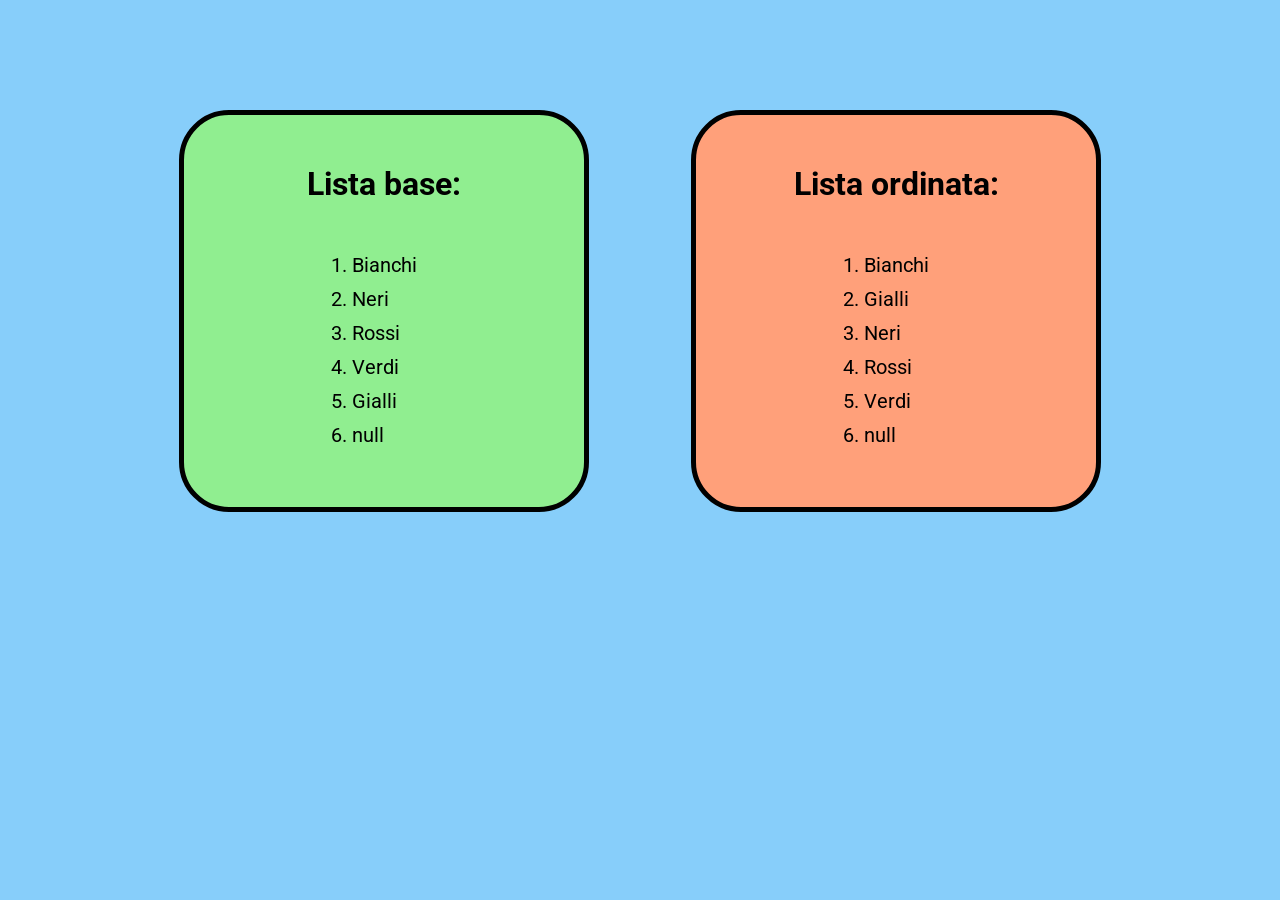
==== BONUS/index.html @ 951f0fdf "BONUS" ====
<!DOCTYPE html>
<html lang="en">
<head>
    <meta charset="UTF-8">
    <meta http-equiv="X-UA-Compatible" content="IE=edge">
    <meta name="viewport" content="width=device-width, initial-scale=1.0">
    <link rel="preconnect" href="https://fonts.googleapis.com">
    <link rel="preconnect" href="https://fonts.gstatic.com" crossorigin>
    <link href="https://fonts.googleapis.com/css2?family=Roboto:ital,wght@0,100;0,300;0,400;0,500;0,700;0,900;1,100;1,300;1,400;1,500;1,700;1,900&display=swap" rel="stylesheet">
    <link rel="stylesheet" href="css/style.css">
    <title>Lista Cognomi</title>
</head>
<body>
    <div class="container">
        <div class="row">
            <div class="box">
                <h1>Lista base:</h1>
                <ol id="list">
                    
                </ol>
            </div>
            <div class="box">
                <h1>Lista ordinata:</h1>
                <ol id="sortedList">
                    
                </ol>
            </div>
        </div>
    </div>

    <script src="js/main.js"></script>
</body>
</html>
---- BONUS/css/style.css ----
* {
    margin: 0;
    padding: 0;
    box-sizing: border-box;
}

body {
    background-color: lightskyblue;
    font-family: 'Roboto', sans-serif;
}

.container {
    width: 80%;
    margin: 100px auto;
    display: flex;
}

.row {
    width: 100%;
    display: flex;
    justify-content: space-around;
    align-items: center;
}

.box {
    display: flex;
    flex-direction: column;
    justify-content: center;
    align-items: center;
    width: 40%;
    margin: 10px;
    border: 5px solid black;
    border-radius: 50px;
    padding: 50px 0;
    background-color: lightgreen;
}

.box:last-child {
    background-color: lightsalmon;
}

h1 {
    margin-bottom: 50px;
}

ol li {
    font-size: 20px;
    margin-bottom: 10px;
}
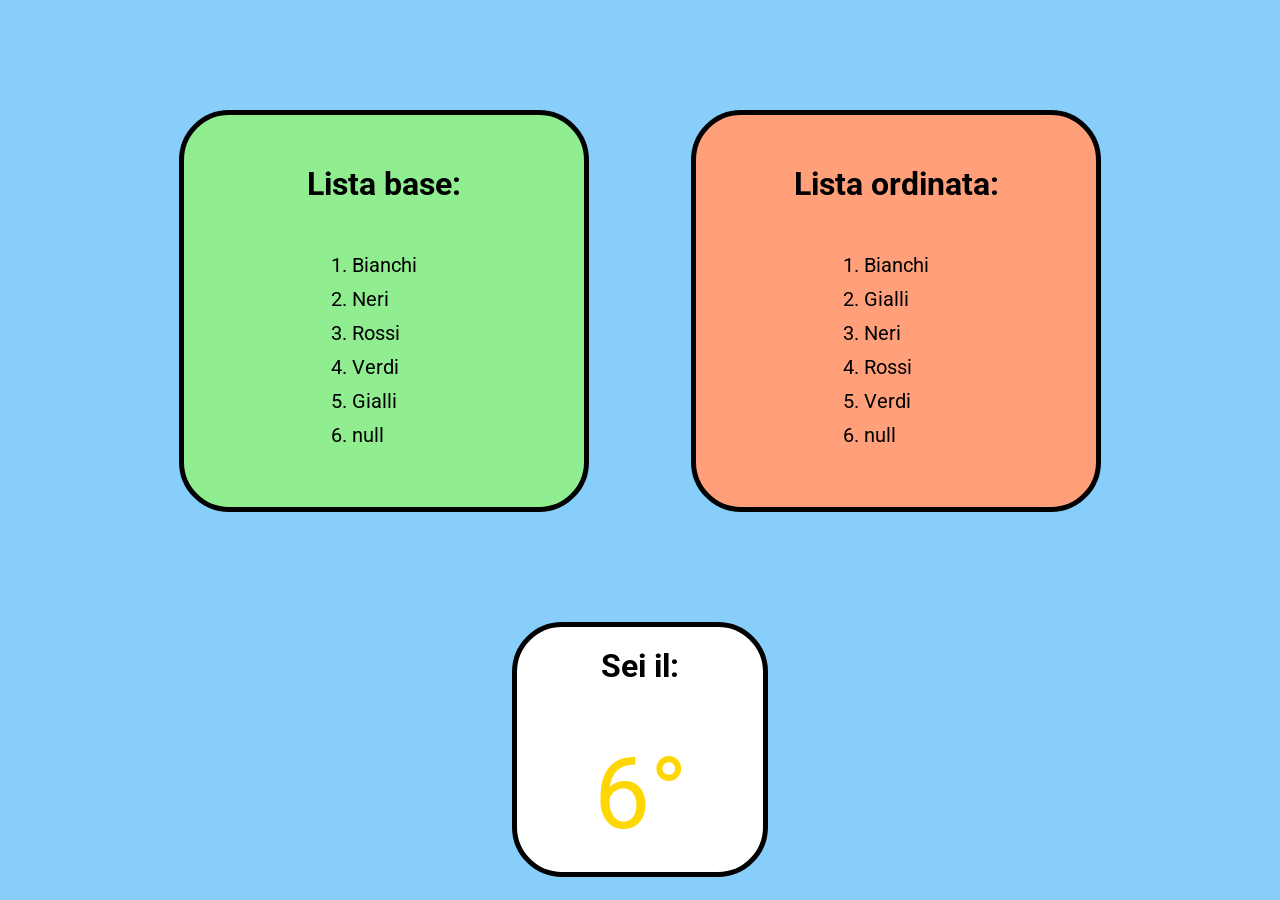
==== commit 5044246d: "Fine Bonus" ====
--- a/BONUS/index.html
+++ b/BONUS/index.html
@@ -27,6 +27,12 @@
             </div>
         </div>
     </div>
+    <div class="container-position">
+        <h1>Sei il:</h1>
+        <p id="posizione">
+            
+        </p>
+    </div>
 
     <script src="js/main.js"></script>
 </body>
--- a/BONUS/css/style.css
+++ b/BONUS/css/style.css
@@ -46,4 +46,21 @@
 ol li {
     font-size: 20px;
     margin-bottom: 10px;
+}
+
+.container-position {
+    width: 20%;
+    margin: 0 auto;
+    display: flex;
+    flex-direction: column;
+    align-items: center;
+    background-color: white;
+    padding: 20px;
+    border: 5px solid black;
+    border-radius: 50px;
+}
+
+.container-position p {
+    font-size: 100px;
+    color: gold;
 }
